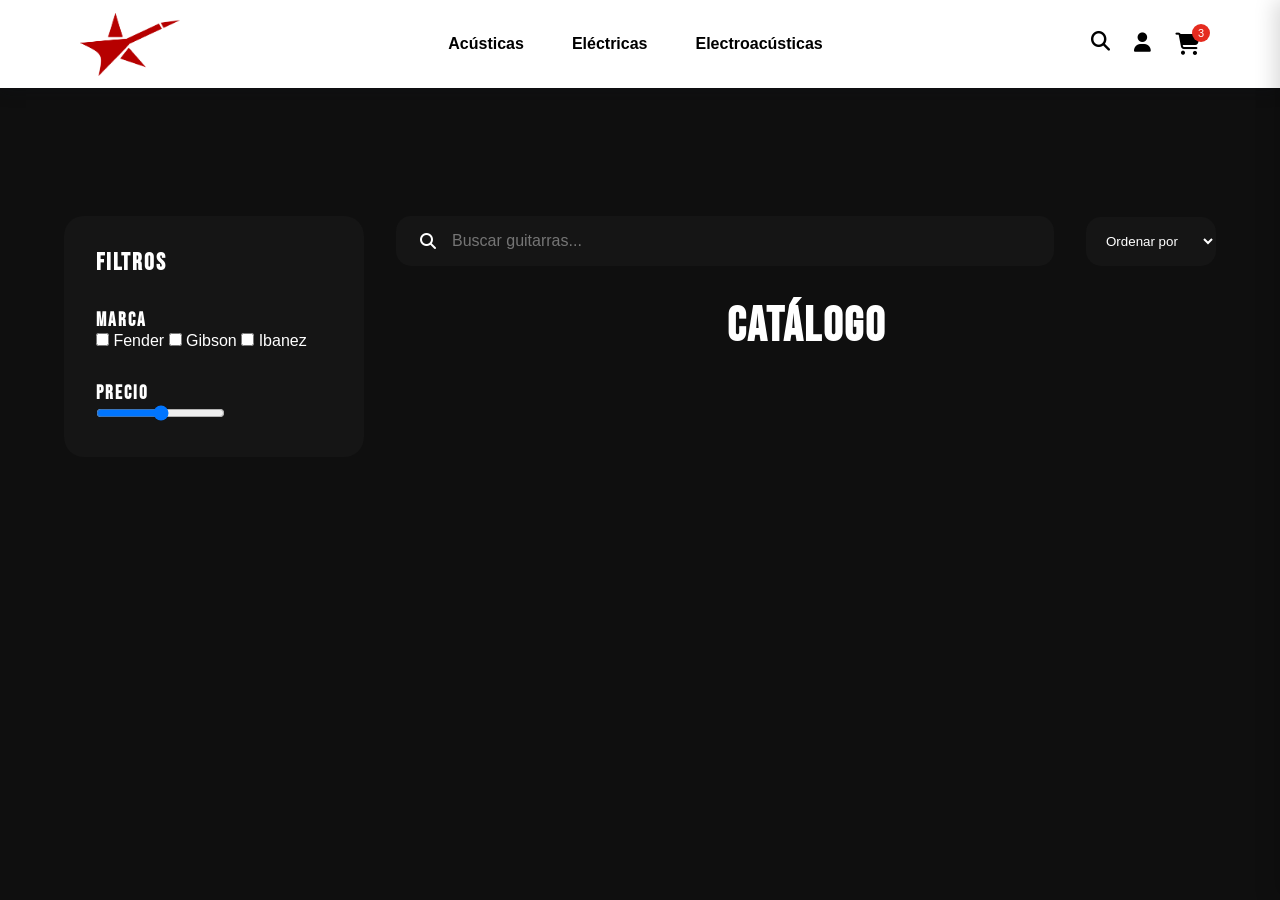
==== QueretaRock/pages/products.html @ 55d17b22 "Primer commit" ====
<!DOCTYPE html>
<html lang="es">
<head>

    <meta charset="UTF-8">
    <meta name="viewport" content="width=device-width, initial-scale=1.0">
    <title>Productos | QueretaRock</title>

    <!-- ============== FUENTES ============== -->
    <link rel="preconnect" href="https://fonts.googleapis.com">
    <link rel="preconnect" href="https://fonts.gstatic.com" crossorigin>
    <link href="https://fonts.googleapis.com/css2?family=Bebas+Neue&family=Poppins:wght@300;400;500;600;700&display=swap" rel="stylesheet">

    <!-- ============== ICONOS ============== -->
    <link rel="stylesheet"
    href="https://cdnjs.cloudflare.com/ajax/libs/font-awesome/6.5.1/css/all.min.css">

    <!-- ============== ICON ============== -->
    <link rel="icon" type="image/x-icon" href="../assets/img/icons/logo.ico"> 


    <!-- ============== CSS ============== -->
    <link rel="stylesheet" href="../assets/css/main.css">
    <link rel="stylesheet" href="../assets/css/pages/nav.css">
    <link rel="stylesheet" href="../assets/css/pages/cart.css">
</head>

<body>
    <!-- ============== OVERLAY ==============-->
    <div class="cart-overlay" id="cartOverlay"></div>

    <!-- ============== CARD SIDEBAR ============== -->
    <aside class="cart-sidebar" id="cartSidebar">

        <div class="cart-header">

            <h2>Tu Carrito</h2>

            <button id="closeCart" class="close-cart">
                <i class="fa-solid fa-xmark"></i>
            </button>

        </div>

        <div class="cart-content">

            <!-- ============== PRODCUT 1 ============== -->
            <div class="cart-item">

                <img src="../assets/img/products/gibsonVintageFlyingV.webp"
                    alt="Flying V">

                <div class="item-details">

                    <h3>
                        Gibson Flying V 70s with Gold Hardware,
                        Vintage Sunburst, Exclusive
                    </h3>

                    <div class="item-price">$2,599</div>

                    <div class="quantity-controls">

                        <button>-</button>

                        <span>1</span>

                        <button>+</button>

                        <button class="delete-btn">
                            <i class="fa-regular fa-trash-can"></i>
                        </button>

                    </div>

                </div>

            </div>

            <!-- ============== PRODCUT 2 ============== -->
            <div class="cart-item">

                <img src="../assets/img/products/gibsonExplorer.webp"
                    alt="Explorer">

                <div class="item-details">

                    <h3>
                        Gibson Explorer 70s,
                        Vintage Sunburst, Exclusive
                    </h3>

                    <div class="item-price">$2,599</div>

                    <div class="quantity-controls">

                        <button>-</button>

                        <span>2</span>

                        <button>+</button>

                        <button class="delete-btn">
                            <i class="fa-regular fa-trash-can"></i>
                        </button>

                    </div>

                </div>

            </div>

        </div>

        <!-- ============== SUMMARY ============== -->
        <div class="cart-summary">

            <div class="summary-row">
                <span>Total parcial</span>
                <span>$7,797</span>
            </div>

            <p class="shipping-note">
                Envío calculado al finalizar la compra
            </p>

            <div class="summary-row total">
                <span>Total</span>
                <span>$7,797</span>
            </div>

        </div>

        <!-- ============== CHECKOUT ============== -->
        <div class="checkout-section">

            <button class="checkout-btn">
                Pagar Pedido
            </button>   

        </div>

    </aside>
    <header class="header sticky">
        <nav class="nav container">
            <div class="nav__data">
                <a href="../index.html" class="nav__logo">
                    <img class="logo" src="../assets/img/icons/logo.png" alt="logo">
                </a>
            </div>

            <!-- ============== NAV MENU ============== -->
            <div class="nav__menu show-menu" id="nav-menu">
                <ul class="nav__list">

                     <!-- ============== DROPDOWN 1 ============== -->
                    <li class="dropdown__item">
                        <div class="nav__link">
                            Acústicas
                        </div>

                        <ul class="dropdown__menu">
                            
                            <!-- ============== DROPDOWN SUBMENU 1.1 ============== -->
                            <li class="dropdown__subitem">
                                <div class="dropdown__link">
                                    Marcas 
                                </div>

                                <ul class="dropdown__submenu">
                                    <li>
                                        <a href="pages/products.html" class="dropdown__sublink">
                                        Fender
                                        </a>
                                    </li>

                                    <li>
                                        <a href="guitarsBrand.html" class="dropdown__sublink">
                                            Epiphone
                                        </a>
                                    </li>

                                    <li>
                                        <a href="guitarsBrand.html" class="dropdown__sublink">
                                            Yamaha
                                        </a>
                                    </li>
                                </ul>
                            </li>

                            <!-- ============== DROPDOWN SUBMENU 1.2 ============== -->
                            <li class="dropdown__subitem">
                                <div class="dropdown__link">
                                    Modelo
                                </div>

                                <ul class="dropdown__submenu">
                                    <li>
                                        <a href="#" class="dropdown__sublink">
                                            00 (Grand Concert)
                                        </a>
                                    </li>

                                    <li>
                                        <a href="#" class="dropdown__sublink">
                                            000 (Auditorium)
                                        </a>
                                    </li>

                                    <li>
                                        <a href="#" class="dropdown__sublink">
                                            Grand Performance
                                        </a>
                                    </li>
                                </ul>
                            </li>
                        </ul>
                    </li>

                    <!-- ============== DROPDOWN 2 ============== -->
                    <li class="dropdown__item">
                        <div class="nav__link">
                            Eléctricas
                        </div>

                        <ul class="dropdown__menu">
                            
                            <!-- ============== DROPDOWN SUBMENU 2.1 ============== -->
                            <li class="dropdown__subitem">
                                <div class="dropdown__link">
                                    Marcas
                                </div>

                                <ul class="dropdown__submenu">
                                    <li>
                                        <a href="guitarsBrand.html" class="dropdown__sublink">
                                            Fender
                                        </a>
                                    </li>

                                    <li>
                                        <a href="guitarsBrand.html" class="dropdown__sublink">
                                            Gibson
                                        </a>
                                    </li>

                                    <li>
                                        <a href="guitarsBrand.html" class="dropdown__sublink">
                                            Jackson
                                        </a>
                                    </li>
                                </ul>
                            </li>

                            <!-- ============== DROPDOWN SUBMENU 2.2 ============== -->
                            <li class="dropdown__subitem">
                                <div class="dropdown__link">
                                    Modelo
                                </div>

                                <ul class="dropdown__submenu">
                                    <li>
                                        <a href="#" class="dropdown__sublink">
                                           Flying V
                                        </a>
                                    </li>

                                    <li>
                                        <a href="#" class="dropdown__sublink">
                                           Les Paul
                                        </a>
                                    </li>

                                    <li>
                                        <a href="#" class="dropdown__sublink">
                                            Stratocaster
                                        </a>
                                    </li>
                                </ul>
                            </li>
                        </ul>
                    </li>

                    <!-- ============== DROPDOWN 3 ============== -->
                    <li class="dropdown__item">
                        <div class="nav__link">
                            Electroacústicas 
                        </div>

                        <ul class="dropdown__menu">
                            
                            <!-- ============== DROPDOWN SUBMENU 3.1 ============== -->
                            <li class="dropdown__subitem">
                                <div class="dropdown__link">
                                  Marcas
                                </div>

                                <ul class="dropdown__submenu">
                                    <li>
                                        <a href="guitarsBrand.html" class="dropdown__sublink">
                                             Ibanez
                                        </a>
                                    </li>

                                    <li>
                                        <a href="guitarsBrand.html" class="dropdown__sublink">
                                            Martin
                                        </a>
                                    </li>

                                    <li>
                                        <a href="guitarsBrand.html" class="dropdown__sublink">
                                            Yamaha
                                        </a>
                                    </li>
                                </ul>
                            </li>

                            <!-- ============== DROPDOWN SUBMENU 3.2 ============== -->
                            <li class="dropdown__subitem">
                                <div class="dropdown__link">
                                    Modelo
                                </div>

                                <ul class="dropdown__submenu">
                                    <li>
                                        <a href="#" class="dropdown__sublink">
                                            Dreadnought
                                        </a>
                                    </li>

                                    <li>
                                        <a href="#" class="dropdown__sublink">
                                            Jumbo
                                        </a>
                                    </li>

                                    <li>
                                        <a href="#" class="dropdown__sublink">
                                            Parlour
                                        </a>
                                    </li>
                                </ul>
                            </li>
                        </ul>
                    </li>
                </ul>
            </div>
            <!-- ============== NAV ICONS ============== -->
            <div class="nav-icons">
                <i class="fas fa-search"></i>
                <a href="#">
                    <i class="fas fa-user"></i>
                </a>
                <button id="cartButton" class="cart-btn">
                    <i class="fas fa-shopping-cart"></i>
                    <span class="cart-count">3</span>
                </button>
            </div>
        </nav>
    </header>
    <!-- ============== CATÁLOGO ============== -->

    <section class="products-page">

        <!-- ============== FILTROS ============== -->

        <aside class="filters">

            <h2>Filtros</h2>

            <!-- MARCAS -->

            <div class="filter-group">

                <h3>Marca</h3>

                <label>
                    <input type="checkbox">
                    Fender
                </label>

                <label>
                    <input type="checkbox">
                    Gibson
                </label>

                <label>
                    <input type="checkbox">
                    Ibanez
                </label>

            </div>

            <!-- ==============  PRECIO ============== -->

            <div class="filter-group">

                <h3>Precio</h3>

                <input type="range">

            </div>

        </aside>

        <!-- ============== PRODUCTOS ============== -->

        <div class="products-content">

            <div class="products-topbar">

                <div class="search-box">

                    <i class="fas fa-search"></i>

                    <input
                    type="text"
                    id="searchInput"
                    placeholder="Buscar guitarras...">

                </div>

                <select id="sortSelect">

                <option value="">
                    Ordenar por
                </option>

                <option value="low">
                    Menor precio
                </option>

                <option value="high">
                    Mayor precio
                </option>

            </select>

            </div>

            <h2 class="section-title">
                Catálogo
            </h2>

            <div class="products-grid"></div>

        </div>

    </section>

    <div class="toast">

    Producto agregado al carrito

    </div>

    <!-- ============== JavaScript ============== -->
<script type="module"
src="../assets/js/main.js">
</script>
    <script src="../assets/js/modules/cart2.js"> </script>
    <script type="module"
    src="../assets/js/modules/products.js"></script>

</body>

</html>
---- QueretaRock/assets/css/main.css ----
@import url('./global/variables.css');
@import url('./global/reset.css');
@import url('./global/typography.css');

@import url('./components/navbar.css');
@import url('./components/hero.css');
@import url('./components/buttons.css');
@import url('./components/cards.css');
@import url('./pages/products-page.css');
@import url('./pages/product-detail.css');
---- QueretaRock/assets/css/pages/nav.css ----
/* ============== GOOGLE FONTS ============== */
@import url("https://fonts.googleapis.com/css2?family=Montserrat:ital,wght@0,100..900;1,100..900&display=swap");

/* ============== VARIABLE CSS ============== */
:root{
    --header-height: 3.5rem;

    /* ======= COLORS ======= */
    /* Color mode HLS(hue, saturatio, lightness */
    --black-color: #000;
    --white-color: #fff;
    --white-color-light: hsl(0, 0%, 100%);
    --white-color-lighten: hsl(0, 0%, 94%);
    --body-color: #0f0f0f;

    /* ======= Font and Typography ======= */
    /* .5rem = 8px | 1rem = 16px ...*/
    --body-font: "Monserrat", sans-serif;
    --normal-font-size: .938rem;

    /* ======= Font weight ======= */
    --font-regular: 400;
    --font-semi-bold: 600;

    /* ======= Z-index ======= */
    --z-tooltip: 10;
    --z-fixed: 100;
}

/* Responsive typography */
@media screen and (min-width: 1024px) {
    :root {
        --normal-font-size: 1rem;
    }
}

/* ============== BASE ============== */
* {
    box-sizing: border-box;
    padding: 0;
    margin:  0;
}

body {
    font-family: var(--body-font);
    font-size: var(--normal-font-size);
    background-color: var(--body-color);
}

ul {
    list-style: none;
}

a {
    text-decoration: none;
}

/* ============== REUSABLE CSS CLASSES ============== */
.container {
    max-width: 1120px;
    margin-inline: 1.5rem ;
}

/* ============== HEADER ============== */
.header {
    position: fixed;
    top: 0;
    left: 0;
    width: 100%;
    background-color: var(--white-color);
    box-shadow: 0 2px 16px hsla(220, 32%, 8%, .3);
    z-index: var(--z-fixed);
}

.sticky {
    position: sticky;
    top: 0;
}
/* ============== NAV ============== */
.nav {
    height: var(--header-height);
}

.logo {
    cursor: pointer;
    width: 100px;
    height: 63px;
}

.nav__data {
    height: 100%;
    display: flex;
    justify-content: space-between;
    align-items: center;
}

.nav__logo {
    display: inline-flex;
    column-gap: .25rem;
}

.nav__link {
    color: black;
    background-color: var(--white-color);
    font-weight: var(--font-semi-bold);
    padding: 1.25rem 1.5rem;
    display: flex;
    justify-content: space-between;
    align-items: center;
    transition: background-color .3s;
}


/* Show menu */
.show-menu {
    opacity: 1;
    top: 3.5 rem;
    pointer-events: initial;
}

/* ============== DROPDOWN ============== */
.dropdown__item {
    cursor: pointer;
}

.dropdown__arrow {
    font-size: 1.25rem;
    font-weight: initial;
    transition: transform .4s
}

.dropdown__link,
.dropdown__sublink {
    padding: 1.25rem 1.25rem 1.25rem 2.5rem;
    color: var(--black-color);
    background-color: var(--white-color);
    display: flex;
    align-items: center;
    column-gap: .5rem;
    font-weight: var(--font-semi-bold);
    transition: background-color .3s;
}

.dropdown__link i,
.dropdown__sublink i {
    font-size: 1.25rem;
    font-weight: initial;
}

.dropdown__link:hover, 
.dropdown__sublink:hover {
    background-color: var(--white-color-lighten);
}

.dropdown__menu,
.dropdown__submenu {
    max-height: 0;
    overflow: hidden;
    transition: max-height .4s ease-out;
}

/* Show dropdown menu & submenu */
.dropdown__item:hover .dropdown__menu,
.dropdown__subitem:hover > .dropdown__submenu {
    max-height: 1000px;
    transition: max-height .4s ease-in
}

/* Rotate dropdown icon */
.dropdown__item:hover .dropdown__arrow {
    transform: rotate(180deg);
}

/* ============== DROPDOWN SUBMENU ============== */
.dropdown__add {
    margin-left: auto;
}

.dropdown__sublink {
    background-color: var(--white-color);
}

/* ============== BREAKPOINTS ============== */
/* For large devices */
@media screen and (min-width: 1118px) {
    .container {
        margin-inline: auto;
    }

    .nav {
        height: calc(var(--header-height) + 2rem);
        display: flex;
        justify-content: space-between;
    }
    .nav__toggle {
        display: none;
    }
    .nav__list {
        height: 100%;
        display: flex;
        column-gap: 3rem;
    }
    .nav__link {
        height: 100%;
        padding: 0;
        justify-content: initial;
        column-gap: .25rem;
    }
    .nav__link:hover {
        background-color: transparent;
    }

    .dropdown__item,
    .dropdown__subitem {
        position: relative;
    }

    .dropdown__menu,
    .dropdown__submenu {
        max-height: initial;
        overflow: initial;
        position: absolute;
        left: 0;
        top: 6rem;
        opacity: 0;
        pointer-events: none;
        transition: opacity .3s, top .3s;
    }

    .dropdown__link,
    .dropdown__sublink {
        padding-inline: 1rem 3.5rem;
    }

    .dropdown__subitem .dropdown__link {
        padding-inline: 1rem;
    }

    .dropdown__submenu {
        position: absolute;
        left: 100%;
        top: .5rem;
    }
    
    /* Show dropdown menu */
    .dropdown__item:hover .dropdown__menu {
        opacity: 1;
        top: 5.5rem;
        pointer-events: initial;
        transition: top .3s;
    }

    /* Show dropdown submenu */
    .dropdown__subitem:hover .dropdown__submenu {
        opacity: 1;
        top: 0;
        pointer-events: initial;
        transition: top .3s;
    }
}

.menuItem {
    display: flex;
    align-items: center;
    gap: 25px;
    padding: 14px 10px;
}

.menuItem img {
    width: 20px;
    text-align:center;
}
---- QueretaRock/assets/css/pages/cart.css ----
.cart-btn {
    position: relative;
    background: none;
    border: none;
    cursor: pointer;
    font-size: 22px;
    color: #000;
    margin-bottom: 2rem;
}

.cart-count {
    position: absolute;
    top: -8px;
    right: -10px;
    width: 18px;
    height: 18px;
    border-radius: 50%;
    background: #e52b1f;
    color: #fff;
    font-size:11px;
    display: flex;
    align-items: center;
    justify-content: center;
}

.cart-overlay {
    position: fixed;
    inset: 0;
    background: rgba(0,0,0,.4);
    opacity: 0;
    visibility: hidden;
    transition: .3s;
    z-index: 998;
}

.cart-overlay.active {
    opacity: 1;
    visibility: visible;
}

.cart-sidebar {
    position: fixed;
    top: 0;
    right: -550px;
    width: 550px;
    height: 100vh;
    background: #fff;
    display: flex;
    flex-direction: column;
    box-shadow: -5px 0 20px rgba(0,0,0,.15);
    transition: .35s ease;
    z-index :999;
}

.cart-sidebar.active {
    right: 0;
}

.cart-header {
    height: 85px;
    display: flex;
    align-items: center;
    justify-content: center;
    border-bottom: 1px solid #ddd;
    position: relative;
    color:  black;
}

.cart-header h2 {
    font-size: 50px;
    font-weight: 700;
}

.close-cart {
    position: absolute;
    right: 20px;
    width: 42px;
    height: 42px;
    border-radius: 50%;
    border: 1px solid #111;
    background: white;
    cursor: pointer;
    font-size: 18px;
}

.cart-content {
    flex: 1;
    overflow-y: auto;
}

.cart-item {
    display: flex;
    gap: 20px;
    padding: 30px;
    border-bottom: 1px solid #ddd;
}

.cart-item img {
    width: 170px;
    height: 170px;
    object-fit: contain;
    background: #f4f4f4;
    border-radius: 10px;
}

.item-details {
    flex: 1;
}

.item-details h3 {
    font-size: 17px;
    line-height: 1.3;
    margin-bottom: 15px;
}

.item-price {
    font-size: 18px;
    margin-bottom: 25px;
}

.quantity-controls {
    display: flex;
    align-items: center;
    gap: 0;
}

.quantity-controls button {
    width: 40px;
    height: 40px;
    border: 1px solid #ccc;
    background: #fff;
    cursor: pointer;
    font-size: 20px;
}

.quantity-controls span {
    width: 40px;
    height: 40px;
    border-top: 1px solid #ccc;
    border-bottom: 1px solid #ccc;
    display: flex;
    align-items: center;
    justify-content: center;
}

.delete-btn {
    margin-left: 15px !important;
    border: none !important;
    width: 40px !important;
    height: 40px !important;
    border-radius: 50%;
    background: #f1f1f1 !important;
}

.cart-summary {
    padding: 25px 30px;
    color: #000;
    border-top: 1px solid #ddd;
}

.summary-row {
    display: flex;
    justify-content: space-between;
    margin-bottom: 20px;
    font-size: 18px;
}

.total {
    font-size: 22px;
    font-weight: 700;
}

.shipping-note{
    margin-bottom: 25px;
}

.checkout-section {
    padding: 20px 30px 30px;
    border-top: 1px solid #fff;
}

.checkout-btn {
    width: 100%;
    height: 56px;
    border: none;
    border-radius: 40px;
    background: #0b0b12;
    color: white;
    font-size: 20px;
    font-weight: 600;
    cursor: pointer;
    margin-bottom: 15px;
}

.payment-icons {
    display: flex;
    flex-wrap: wrap;
    gap: 10px;
    justify-content: center;
}

.payment-icons img {
    height: 26px;
}
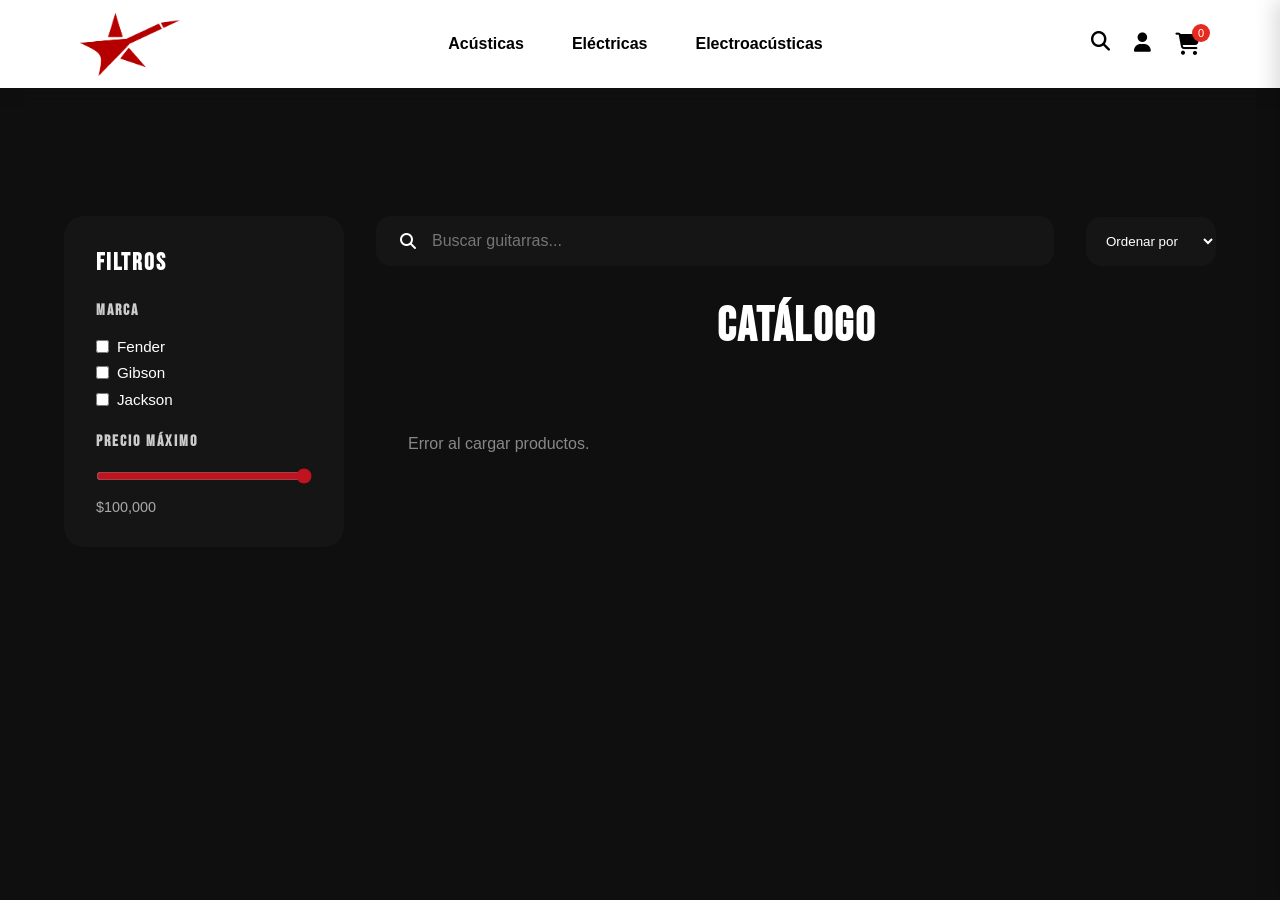
==== commit 8e402256: "Actualizacion" ====
--- a/QueretaRock/pages/products.html
+++ b/QueretaRock/pages/products.html
@@ -1,146 +1,50 @@
 <!DOCTYPE html>
 <html lang="es">
 <head>
-
     <meta charset="UTF-8">
     <meta name="viewport" content="width=device-width, initial-scale=1.0">
     <title>Productos | QueretaRock</title>
 
-    <!-- ============== FUENTES ============== -->
     <link rel="preconnect" href="https://fonts.googleapis.com">
     <link rel="preconnect" href="https://fonts.gstatic.com" crossorigin>
     <link href="https://fonts.googleapis.com/css2?family=Bebas+Neue&family=Poppins:wght@300;400;500;600;700&display=swap" rel="stylesheet">
+    <link rel="stylesheet" href="https://cdnjs.cloudflare.com/ajax/libs/font-awesome/6.5.1/css/all.min.css">
+    <link rel="icon" type="image/x-icon" href="../assets/img/icons/logo.ico">
 
-    <!-- ============== ICONOS ============== -->
-    <link rel="stylesheet"
-    href="https://cdnjs.cloudflare.com/ajax/libs/font-awesome/6.5.1/css/all.min.css">
-
-    <!-- ============== ICON ============== -->
-    <link rel="icon" type="image/x-icon" href="../assets/img/icons/logo.ico"> 
-
-
-    <!-- ============== CSS ============== -->
     <link rel="stylesheet" href="../assets/css/main.css">
     <link rel="stylesheet" href="../assets/css/pages/nav.css">
     <link rel="stylesheet" href="../assets/css/pages/cart.css">
 </head>
+<body>
 
-<body>
-    <!-- ============== OVERLAY ==============-->
+    <!-- ============== OVERLAY ============== -->
     <div class="cart-overlay" id="cartOverlay"></div>
 
-    <!-- ============== CARD SIDEBAR ============== -->
+    <!-- ============== CART SIDEBAR ============== -->
     <aside class="cart-sidebar" id="cartSidebar">
-
         <div class="cart-header">
-
             <h2>Tu Carrito</h2>
-
             <button id="closeCart" class="close-cart">
                 <i class="fa-solid fa-xmark"></i>
             </button>
-
         </div>
 
-        <div class="cart-content">
+        <div class="cart-content" id="cartContent"></div>
 
-            <!-- ============== PRODCUT 1 ============== -->
-            <div class="cart-item">
-
-                <img src="../assets/img/products/gibsonVintageFlyingV.webp"
-                    alt="Flying V">
-
-                <div class="item-details">
-
-                    <h3>
-                        Gibson Flying V 70s with Gold Hardware,
-                        Vintage Sunburst, Exclusive
-                    </h3>
-
-                    <div class="item-price">$2,599</div>
-
-                    <div class="quantity-controls">
-
-                        <button>-</button>
-
-                        <span>1</span>
-
-                        <button>+</button>
-
-                        <button class="delete-btn">
-                            <i class="fa-regular fa-trash-can"></i>
-                        </button>
-
-                    </div>
-
-                </div>
-
+        <div class="cart-summary">
+            <div class="summary-row total">
+                <span>Total</span>
+                <span id="cartTotal">$0 MXN</span>
             </div>
-
-            <!-- ============== PRODCUT 2 ============== -->
-            <div class="cart-item">
-
-                <img src="../assets/img/products/gibsonExplorer.webp"
-                    alt="Explorer">
-
-                <div class="item-details">
-
-                    <h3>
-                        Gibson Explorer 70s,
-                        Vintage Sunburst, Exclusive
-                    </h3>
-
-                    <div class="item-price">$2,599</div>
-
-                    <div class="quantity-controls">
-
-                        <button>-</button>
-
-                        <span>2</span>
-
-                        <button>+</button>
-
-                        <button class="delete-btn">
-                            <i class="fa-regular fa-trash-can"></i>
-                        </button>
-
-                    </div>
-
-                </div>
-
-            </div>
-
+            <p class="shipping-note">Envío calculado al finalizar la compra</p>
         </div>
 
-        <!-- ============== SUMMARY ============== -->
-        <div class="cart-summary">
+        <div class="checkout-section">
+            <button class="checkout-btn">Pagar Pedido</button>
+        </div>
+    </aside>
 
-            <div class="summary-row">
-                <span>Total parcial</span>
-                <span>$7,797</span>
-            </div>
-
-            <p class="shipping-note">
-                Envío calculado al finalizar la compra
-            </p>
-
-            <div class="summary-row total">
-                <span>Total</span>
-                <span>$7,797</span>
-            </div>
-
-        </div>
-
-        <!-- ============== CHECKOUT ============== -->
-        <div class="checkout-section">
-
-            <button class="checkout-btn">
-                Pagar Pedido
-            </button>   
-
-        </div>
-
-    </aside>
+    <!-- ============== HEADER ============== -->
     <header class="header sticky">
         <nav class="nav container">
             <div class="nav__data">
@@ -149,320 +53,107 @@
                 </a>
             </div>
 
-            <!-- ============== NAV MENU ============== -->
             <div class="nav__menu show-menu" id="nav-menu">
                 <ul class="nav__list">
-
-                     <!-- ============== DROPDOWN 1 ============== -->
                     <li class="dropdown__item">
-                        <div class="nav__link">
-                            Acústicas
-                        </div>
-
+                        <div class="nav__link">Acústicas</div>
                         <ul class="dropdown__menu">
-                            
-                            <!-- ============== DROPDOWN SUBMENU 1.1 ============== -->
                             <li class="dropdown__subitem">
-                                <div class="dropdown__link">
-                                    Marcas 
-                                </div>
-
+                                <div class="dropdown__link">Marcas</div>
                                 <ul class="dropdown__submenu">
-                                    <li>
-                                        <a href="pages/products.html" class="dropdown__sublink">
-                                        Fender
-                                        </a>
-                                    </li>
-
-                                    <li>
-                                        <a href="guitarsBrand.html" class="dropdown__sublink">
-                                            Epiphone
-                                        </a>
-                                    </li>
-
-                                    <li>
-                                        <a href="guitarsBrand.html" class="dropdown__sublink">
-                                            Yamaha
-                                        </a>
-                                    </li>
-                                </ul>
-                            </li>
-
-                            <!-- ============== DROPDOWN SUBMENU 1.2 ============== -->
-                            <li class="dropdown__subitem">
-                                <div class="dropdown__link">
-                                    Modelo
-                                </div>
-
-                                <ul class="dropdown__submenu">
-                                    <li>
-                                        <a href="#" class="dropdown__sublink">
-                                            00 (Grand Concert)
-                                        </a>
-                                    </li>
-
-                                    <li>
-                                        <a href="#" class="dropdown__sublink">
-                                            000 (Auditorium)
-                                        </a>
-                                    </li>
-
-                                    <li>
-                                        <a href="#" class="dropdown__sublink">
-                                            Grand Performance
-                                        </a>
-                                    </li>
+                                    <li><a href="products.html" class="dropdown__sublink">Fender</a></li>
+                                    <li><a href="products.html" class="dropdown__sublink">Epiphone</a></li>
+                                    <li><a href="products.html" class="dropdown__sublink">Yamaha</a></li>
                                 </ul>
                             </li>
                         </ul>
                     </li>
-
-                    <!-- ============== DROPDOWN 2 ============== -->
                     <li class="dropdown__item">
-                        <div class="nav__link">
-                            Eléctricas
-                        </div>
-
+                        <div class="nav__link">Eléctricas</div>
                         <ul class="dropdown__menu">
-                            
-                            <!-- ============== DROPDOWN SUBMENU 2.1 ============== -->
                             <li class="dropdown__subitem">
-                                <div class="dropdown__link">
-                                    Marcas
-                                </div>
-
+                                <div class="dropdown__link">Marcas</div>
                                 <ul class="dropdown__submenu">
-                                    <li>
-                                        <a href="guitarsBrand.html" class="dropdown__sublink">
-                                            Fender
-                                        </a>
-                                    </li>
-
-                                    <li>
-                                        <a href="guitarsBrand.html" class="dropdown__sublink">
-                                            Gibson
-                                        </a>
-                                    </li>
-
-                                    <li>
-                                        <a href="guitarsBrand.html" class="dropdown__sublink">
-                                            Jackson
-                                        </a>
-                                    </li>
-                                </ul>
-                            </li>
-
-                            <!-- ============== DROPDOWN SUBMENU 2.2 ============== -->
-                            <li class="dropdown__subitem">
-                                <div class="dropdown__link">
-                                    Modelo
-                                </div>
-
-                                <ul class="dropdown__submenu">
-                                    <li>
-                                        <a href="#" class="dropdown__sublink">
-                                           Flying V
-                                        </a>
-                                    </li>
-
-                                    <li>
-                                        <a href="#" class="dropdown__sublink">
-                                           Les Paul
-                                        </a>
-                                    </li>
-
-                                    <li>
-                                        <a href="#" class="dropdown__sublink">
-                                            Stratocaster
-                                        </a>
-                                    </li>
+                                    <li><a href="products.html" class="dropdown__sublink">Fender</a></li>
+                                    <li><a href="products.html" class="dropdown__sublink">Gibson</a></li>
+                                    <li><a href="products.html" class="dropdown__sublink">Jackson</a></li>
                                 </ul>
                             </li>
                         </ul>
                     </li>
-
-                    <!-- ============== DROPDOWN 3 ============== -->
                     <li class="dropdown__item">
-                        <div class="nav__link">
-                            Electroacústicas 
-                        </div>
-
+                        <div class="nav__link">Electroacústicas</div>
                         <ul class="dropdown__menu">
-                            
-                            <!-- ============== DROPDOWN SUBMENU 3.1 ============== -->
                             <li class="dropdown__subitem">
-                                <div class="dropdown__link">
-                                  Marcas
-                                </div>
-
+                                <div class="dropdown__link">Marcas</div>
                                 <ul class="dropdown__submenu">
-                                    <li>
-                                        <a href="guitarsBrand.html" class="dropdown__sublink">
-                                             Ibanez
-                                        </a>
-                                    </li>
-
-                                    <li>
-                                        <a href="guitarsBrand.html" class="dropdown__sublink">
-                                            Martin
-                                        </a>
-                                    </li>
-
-                                    <li>
-                                        <a href="guitarsBrand.html" class="dropdown__sublink">
-                                            Yamaha
-                                        </a>
-                                    </li>
-                                </ul>
-                            </li>
-
-                            <!-- ============== DROPDOWN SUBMENU 3.2 ============== -->
-                            <li class="dropdown__subitem">
-                                <div class="dropdown__link">
-                                    Modelo
-                                </div>
-
-                                <ul class="dropdown__submenu">
-                                    <li>
-                                        <a href="#" class="dropdown__sublink">
-                                            Dreadnought
-                                        </a>
-                                    </li>
-
-                                    <li>
-                                        <a href="#" class="dropdown__sublink">
-                                            Jumbo
-                                        </a>
-                                    </li>
-
-                                    <li>
-                                        <a href="#" class="dropdown__sublink">
-                                            Parlour
-                                        </a>
-                                    </li>
+                                    <li><a href="products.html" class="dropdown__sublink">Ibanez</a></li>
+                                    <li><a href="products.html" class="dropdown__sublink">Martin</a></li>
+                                    <li><a href="products.html" class="dropdown__sublink">Yamaha</a></li>
                                 </ul>
                             </li>
                         </ul>
                     </li>
                 </ul>
             </div>
-            <!-- ============== NAV ICONS ============== -->
+
             <div class="nav-icons">
                 <i class="fas fa-search"></i>
-                <a href="#">
+                <a href="user.html" id="userLink">
                     <i class="fas fa-user"></i>
                 </a>
                 <button id="cartButton" class="cart-btn">
                     <i class="fas fa-shopping-cart"></i>
-                    <span class="cart-count">3</span>
+                    <span class="cart-count" id="cartCount">0</span>
                 </button>
             </div>
         </nav>
     </header>
+
     <!-- ============== CATÁLOGO ============== -->
-
     <section class="products-page">
 
-        <!-- ============== FILTROS ============== -->
-
         <aside class="filters">
-
             <h2>Filtros</h2>
 
-            <!-- MARCAS -->
+            <div class="filter-group">
+                <h3>Marca</h3>
+                <label><input type="checkbox" value="Fender"> Fender</label>
+                <label><input type="checkbox" value="Gibson"> Gibson</label>
+                <label><input type="checkbox" value="Jackson"> Jackson</label>
+            </div>
 
             <div class="filter-group">
+                <h3>Precio máximo</h3>
+                <input type="range" id="priceRange" min="0" max="100000" value="100000" step="500">
+                <span id="priceLabel">$100,000</span>
+            </div>
+        </aside>
 
-                <h3>Marca</h3>
-
-                <label>
-                    <input type="checkbox">
-                    Fender
-                </label>
-
-                <label>
-                    <input type="checkbox">
-                    Gibson
-                </label>
-
-                <label>
-                    <input type="checkbox">
-                    Ibanez
-                </label>
-
+        <div class="products-content">
+            <div class="products-topbar">
+                <div class="search-box">
+                    <i class="fas fa-search"></i>
+                    <input type="text" id="searchInput" placeholder="Buscar guitarras...">
+                </div>
+                <select id="sortSelect">
+                    <option value="">Ordenar por</option>
+                    <option value="low">Menor precio</option>
+                    <option value="high">Mayor precio</option>
+                </select>
             </div>
 
-            <!-- ==============  PRECIO ============== -->
-
-            <div class="filter-group">
-
-                <h3>Precio</h3>
-
-                <input type="range">
-
-            </div>
-
-        </aside>
-
-        <!-- ============== PRODUCTOS ============== -->
-
-        <div class="products-content">
-
-            <div class="products-topbar">
-
-                <div class="search-box">
-
-                    <i class="fas fa-search"></i>
-
-                    <input
-                    type="text"
-                    id="searchInput"
-                    placeholder="Buscar guitarras...">
-
-                </div>
-
-                <select id="sortSelect">
-
-                <option value="">
-                    Ordenar por
-                </option>
-
-                <option value="low">
-                    Menor precio
-                </option>
-
-                <option value="high">
-                    Mayor precio
-                </option>
-
-            </select>
-
-            </div>
-
-            <h2 class="section-title">
-                Catálogo
-            </h2>
-
-            <div class="products-grid"></div>
-
+            <h2 class="section-title">Catálogo</h2>
+            <div class="products-grid" id="productsGrid"></div>
         </div>
 
     </section>
 
-    <div class="toast">
+    <!-- Toast -->
+    <div class="toast" id="toast">Producto agregado al carrito</div>
 
-    Producto agregado al carrito
-
-    </div>
-
-    <!-- ============== JavaScript ============== -->
-<script type="module"
-src="../assets/js/main.js">
-</script>
-    <script src="../assets/js/modules/cart2.js"> </script>
-    <script type="module"
-    src="../assets/js/modules/products.js"></script>
+    <!-- ============== JAVASCRIPT ============== -->
+    <script type="module" src="../assets/js/main.js"></script>
 
 </body>
-
-</html>+</html>
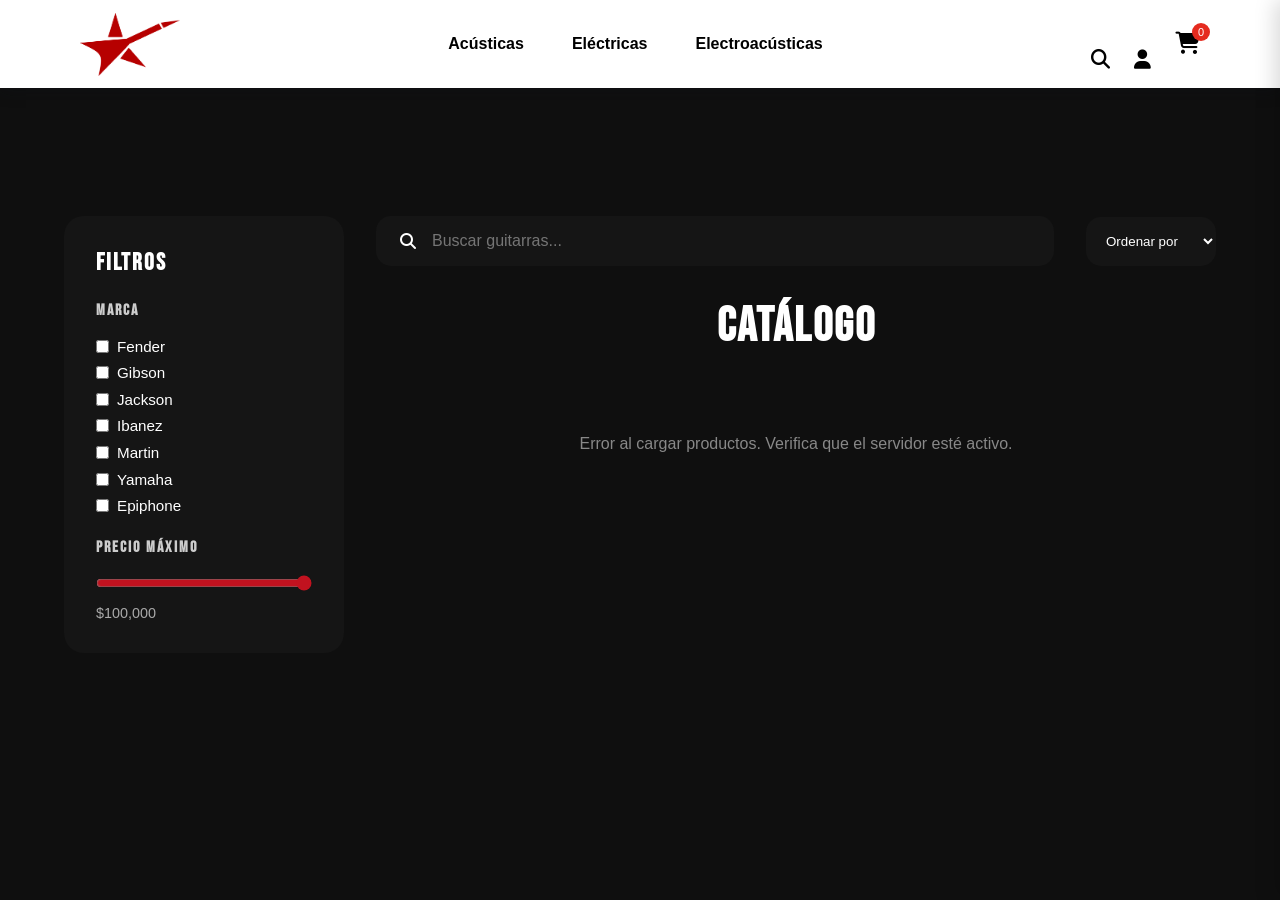
==== commit 51432721: "actualizacion" ====
--- a/QueretaRock/pages/products.html
+++ b/QueretaRock/pages/products.html
@@ -4,23 +4,54 @@
     <meta charset="UTF-8">
     <meta name="viewport" content="width=device-width, initial-scale=1.0">
     <title>Productos | QueretaRock</title>
-
     <link rel="preconnect" href="https://fonts.googleapis.com">
     <link rel="preconnect" href="https://fonts.gstatic.com" crossorigin>
     <link href="https://fonts.googleapis.com/css2?family=Bebas+Neue&family=Poppins:wght@300;400;500;600;700&display=swap" rel="stylesheet">
     <link rel="stylesheet" href="https://cdnjs.cloudflare.com/ajax/libs/font-awesome/6.5.1/css/all.min.css">
     <link rel="icon" type="image/x-icon" href="../assets/img/icons/logo.ico">
-
     <link rel="stylesheet" href="../assets/css/main.css">
     <link rel="stylesheet" href="../assets/css/pages/nav.css">
     <link rel="stylesheet" href="../assets/css/pages/cart.css">
+
+    <!-- Estilos de filtros activos (inline para no crear otro archivo) -->
+    <style>
+        #activeFiltersBar {
+            display: none;
+            align-items: center;
+            gap: .7rem;
+            flex-wrap: wrap;
+            margin-bottom: 1.5rem;
+            padding: .9rem 1.2rem;
+            background: #151515;
+            border-radius: 12px;
+            border: 1px solid #222;
+        }
+        .filter-badge-label { font-size: .85rem; color: #888; }
+        .filter-badge {
+            font-size: .85rem;
+            padding: .3rem .8rem;
+            background: rgba(193,18,31,.15);
+            border: 1px solid rgba(193,18,31,.3);
+            border-radius: 20px;
+            color: #e63946;
+        }
+        .filter-clear {
+            margin-left: auto;
+            font-size: .82rem;
+            color: #888;
+            text-decoration: none;
+            display: flex;
+            align-items: center;
+            gap: .3rem;
+            transition: color .2s;
+        }
+        .filter-clear:hover { color: #fff; }
+    </style>
 </head>
 <body>
 
-    <!-- ============== OVERLAY ============== -->
+    <!-- ============== OVERLAY & CART ============== -->
     <div class="cart-overlay" id="cartOverlay"></div>
-
-    <!-- ============== CART SIDEBAR ============== -->
     <aside class="cart-sidebar" id="cartSidebar">
         <div class="cart-header">
             <h2>Tu Carrito</h2>
@@ -28,9 +59,7 @@
                 <i class="fa-solid fa-xmark"></i>
             </button>
         </div>
-
         <div class="cart-content" id="cartContent"></div>
-
         <div class="cart-summary">
             <div class="summary-row total">
                 <span>Total</span>
@@ -38,9 +67,8 @@
             </div>
             <p class="shipping-note">Envío calculado al finalizar la compra</p>
         </div>
-
         <div class="checkout-section">
-            <button class="checkout-btn">Pagar Pedido</button>
+            <button class="checkout-btn" id="checkoutBtn">Pagar Pedido</button>
         </div>
     </aside>
 
@@ -55,53 +83,82 @@
 
             <div class="nav__menu show-menu" id="nav-menu">
                 <ul class="nav__list">
+
+                    <!-- ACÚSTICAS -->
                     <li class="dropdown__item">
                         <div class="nav__link">Acústicas</div>
                         <ul class="dropdown__menu">
                             <li class="dropdown__subitem">
                                 <div class="dropdown__link">Marcas</div>
                                 <ul class="dropdown__submenu">
-                                    <li><a href="products.html" class="dropdown__sublink">Fender</a></li>
-                                    <li><a href="products.html" class="dropdown__sublink">Epiphone</a></li>
-                                    <li><a href="products.html" class="dropdown__sublink">Yamaha</a></li>
+                                    <li><a href="products.html?category=Acustica&brand=Fender"   class="dropdown__sublink">Fender</a></li>
+                                    <li><a href="products.html?category=Acustica&brand=Epiphone" class="dropdown__sublink">Epiphone</a></li>
+                                    <li><a href="products.html?category=Acustica&brand=Yamaha"   class="dropdown__sublink">Yamaha</a></li>
+                                </ul>
+                            </li>
+                            <li class="dropdown__subitem">
+                                <div class="dropdown__link">Modelo</div>
+                                <ul class="dropdown__submenu">
+                                    <li><a href="products.html?category=Acustica&model=Grand+Concert"     class="dropdown__sublink">00 (Grand Concert)</a></li>
+                                    <li><a href="products.html?category=Acustica&model=Auditorium"        class="dropdown__sublink">000 (Auditorium)</a></li>
+                                    <li><a href="products.html?category=Acustica&model=Grand+Performance" class="dropdown__sublink">Grand Performance</a></li>
                                 </ul>
                             </li>
                         </ul>
                     </li>
+
+                    <!-- ELÉCTRICAS -->
                     <li class="dropdown__item">
                         <div class="nav__link">Eléctricas</div>
                         <ul class="dropdown__menu">
                             <li class="dropdown__subitem">
                                 <div class="dropdown__link">Marcas</div>
                                 <ul class="dropdown__submenu">
-                                    <li><a href="products.html" class="dropdown__sublink">Fender</a></li>
-                                    <li><a href="products.html" class="dropdown__sublink">Gibson</a></li>
-                                    <li><a href="products.html" class="dropdown__sublink">Jackson</a></li>
+                                    <li><a href="products.html?category=Electrica&brand=Fender"  class="dropdown__sublink">Fender</a></li>
+                                    <li><a href="products.html?category=Electrica&brand=Gibson"  class="dropdown__sublink">Gibson</a></li>
+                                    <li><a href="products.html?category=Electrica&brand=Jackson" class="dropdown__sublink">Jackson</a></li>
+                                </ul>
+                            </li>
+                            <li class="dropdown__subitem">
+                                <div class="dropdown__link">Modelo</div>
+                                <ul class="dropdown__submenu">
+                                    <li><a href="products.html?category=Electrica&model=Flying+V"     class="dropdown__sublink">Flying V</a></li>
+                                    <li><a href="products.html?category=Electrica&model=Les+Paul"     class="dropdown__sublink">Les Paul</a></li>
+                                    <li><a href="products.html?category=Electrica&model=Stratocaster" class="dropdown__sublink">Stratocaster</a></li>
                                 </ul>
                             </li>
                         </ul>
                     </li>
+
+                    <!-- ELECTROACÚSTICAS -->
                     <li class="dropdown__item">
                         <div class="nav__link">Electroacústicas</div>
                         <ul class="dropdown__menu">
                             <li class="dropdown__subitem">
                                 <div class="dropdown__link">Marcas</div>
                                 <ul class="dropdown__submenu">
-                                    <li><a href="products.html" class="dropdown__sublink">Ibanez</a></li>
-                                    <li><a href="products.html" class="dropdown__sublink">Martin</a></li>
-                                    <li><a href="products.html" class="dropdown__sublink">Yamaha</a></li>
+                                    <li><a href="products.html?category=Electroacustica&brand=Ibanez" class="dropdown__sublink">Ibanez</a></li>
+                                    <li><a href="products.html?category=Electroacustica&brand=Martin" class="dropdown__sublink">Martin</a></li>
+                                    <li><a href="products.html?category=Electroacustica&brand=Yamaha" class="dropdown__sublink">Yamaha</a></li>
+                                </ul>
+                            </li>
+                            <li class="dropdown__subitem">
+                                <div class="dropdown__link">Modelo</div>
+                                <ul class="dropdown__submenu">
+                                    <li><a href="products.html?category=Electroacustica&model=Dreadnought" class="dropdown__sublink">Dreadnought</a></li>
+                                    <li><a href="products.html?category=Electroacustica&model=Jumbo"       class="dropdown__sublink">Jumbo</a></li>
+                                    <li><a href="products.html?category=Electroacustica&model=Parlour"     class="dropdown__sublink">Parlour</a></li>
                                 </ul>
                             </li>
                         </ul>
                     </li>
+
                 </ul>
             </div>
 
             <div class="nav-icons">
                 <i class="fas fa-search"></i>
-                <a href="user.html" id="userLink">
-                    <i class="fas fa-user"></i>
-                </a>
+                <a href="user.html" id="userLink"><i class="fas fa-user"></i></a>
                 <button id="cartButton" class="cart-btn">
                     <i class="fas fa-shopping-cart"></i>
                     <span class="cart-count" id="cartCount">0</span>
@@ -113,14 +170,19 @@
     <!-- ============== CATÁLOGO ============== -->
     <section class="products-page">
 
+        <!-- FILTROS -->
         <aside class="filters">
             <h2>Filtros</h2>
 
             <div class="filter-group">
                 <h3>Marca</h3>
-                <label><input type="checkbox" value="Fender"> Fender</label>
-                <label><input type="checkbox" value="Gibson"> Gibson</label>
+                <label><input type="checkbox" value="Fender">  Fender</label>
+                <label><input type="checkbox" value="Gibson">  Gibson</label>
                 <label><input type="checkbox" value="Jackson"> Jackson</label>
+                <label><input type="checkbox" value="Ibanez">  Ibanez</label>
+                <label><input type="checkbox" value="Martin">  Martin</label>
+                <label><input type="checkbox" value="Yamaha">  Yamaha</label>
+                <label><input type="checkbox" value="Epiphone">Epiphone</label>
             </div>
 
             <div class="filter-group">
@@ -130,6 +192,7 @@
             </div>
         </aside>
 
+        <!-- CONTENIDO -->
         <div class="products-content">
             <div class="products-topbar">
                 <div class="search-box">
@@ -143,6 +206,9 @@
                 </select>
             </div>
 
+            <!-- Barra de filtros activos (URL params) -->
+            <div id="activeFiltersBar"></div>
+
             <h2 class="section-title">Catálogo</h2>
             <div class="products-grid" id="productsGrid"></div>
         </div>
@@ -150,10 +216,11 @@
     </section>
 
     <!-- Toast -->
-    <div class="toast" id="toast">Producto agregado al carrito</div>
-
-    <!-- ============== JAVASCRIPT ============== -->
+    <div class="toast" id="toast">
+        <i class="fas fa-check-circle"></i> Producto agregado al carrito
+    </div>
+
     <script type="module" src="../assets/js/main.js"></script>
 
 </body>
-</html>
+</html>
--- a/QueretaRock/assets/css/pages/nav.css
+++ b/QueretaRock/assets/css/pages/nav.css
@@ -4,30 +4,19 @@
 /* ============== VARIABLE CSS ============== */
 :root{
     --header-height: 3.5rem;
-
-    /* ======= COLORS ======= */
-    /* Color mode HLS(hue, saturatio, lightness */
     --black-color: #000;
     --white-color: #fff;
     --white-color-light: hsl(0, 0%, 100%);
     --white-color-lighten: hsl(0, 0%, 94%);
     --body-color: #0f0f0f;
-
-    /* ======= Font and Typography ======= */
-    /* .5rem = 8px | 1rem = 16px ...*/
     --body-font: "Monserrat", sans-serif;
     --normal-font-size: .938rem;
-
-    /* ======= Font weight ======= */
     --font-regular: 400;
     --font-semi-bold: 600;
-
-    /* ======= Z-index ======= */
     --z-tooltip: 10;
     --z-fixed: 100;
 }
 
-/* Responsive typography */
 @media screen and (min-width: 1024px) {
     :root {
         --normal-font-size: 1rem;
@@ -38,7 +27,7 @@
 * {
     box-sizing: border-box;
     padding: 0;
-    margin:  0;
+    margin: 0;
 }
 
 body {
@@ -47,18 +36,13 @@
     background-color: var(--body-color);
 }
 
-ul {
-    list-style: none;
-}
-
-a {
-    text-decoration: none;
-}
-
-/* ============== REUSABLE CSS CLASSES ============== */
+ul { list-style: none; }
+a  { text-decoration: none; }
+
+/* ============== REUSABLE ============== */
 .container {
     max-width: 1120px;
-    margin-inline: 1.5rem ;
+    margin-inline: 1.5rem;
 }
 
 /* ============== HEADER ============== */
@@ -76,6 +60,7 @@
     position: sticky;
     top: 0;
 }
+
 /* ============== NAV ============== */
 .nav {
     height: var(--header-height);
@@ -110,23 +95,19 @@
     transition: background-color .3s;
 }
 
-
-/* Show menu */
 .show-menu {
     opacity: 1;
-    top: 3.5 rem;
+    top: 3.5rem;
     pointer-events: initial;
 }
 
 /* ============== DROPDOWN ============== */
-.dropdown__item {
-    cursor: pointer;
-}
+.dropdown__item  { cursor: pointer; }
 
 .dropdown__arrow {
     font-size: 1.25rem;
     font-weight: initial;
-    transition: transform .4s
+    transition: transform .4s;
 }
 
 .dropdown__link,
@@ -142,15 +123,10 @@
 }
 
 .dropdown__link i,
-.dropdown__sublink i {
-    font-size: 1.25rem;
-    font-weight: initial;
-}
-
-.dropdown__link:hover, 
-.dropdown__sublink:hover {
-    background-color: var(--white-color-lighten);
-}
+.dropdown__sublink i { font-size: 1.25rem; font-weight: initial; }
+
+.dropdown__link:hover,
+.dropdown__sublink:hover { background-color: var(--white-color-lighten); }
 
 .dropdown__menu,
 .dropdown__submenu {
@@ -159,42 +135,41 @@
     transition: max-height .4s ease-out;
 }
 
-/* Show dropdown menu & submenu */
 .dropdown__item:hover .dropdown__menu,
 .dropdown__subitem:hover > .dropdown__submenu {
     max-height: 1000px;
-    transition: max-height .4s ease-in
-}
-
-/* Rotate dropdown icon */
-.dropdown__item:hover .dropdown__arrow {
-    transform: rotate(180deg);
-}
-
-/* ============== DROPDOWN SUBMENU ============== */
-.dropdown__add {
-    margin-left: auto;
-}
-
-.dropdown__sublink {
-    background-color: var(--white-color);
-}
+    transition: max-height .4s ease-in;
+}
+
+.dropdown__item:hover .dropdown__arrow { transform: rotate(180deg); }
+
+.dropdown__add    { margin-left: auto; }
+.dropdown__sublink { background-color: var(--white-color); }
+
+/* ============== NAV ICONS ============== */
+/* FIX: se eliminó margin-top: 2rem que desalineaba los íconos */
+.nav-icons {
+    display: flex;
+    gap: 1.5rem;
+    align-items: center;
+    color: black;
+    font-size: 1.2rem;
+    cursor: pointer;
+}
+
+.nav-icons a { color: black; }
+.nav-icons i:hover { color: #c1121f; }
 
 /* ============== BREAKPOINTS ============== */
-/* For large devices */
 @media screen and (min-width: 1118px) {
-    .container {
-        margin-inline: auto;
-    }
+    .container { margin-inline: auto; }
 
     .nav {
         height: calc(var(--header-height) + 2rem);
         display: flex;
         justify-content: space-between;
     }
-    .nav__toggle {
-        display: none;
-    }
+    .nav__toggle { display: none; }
     .nav__list {
         height: 100%;
         display: flex;
@@ -206,14 +181,10 @@
         justify-content: initial;
         column-gap: .25rem;
     }
-    .nav__link:hover {
-        background-color: transparent;
-    }
+    .nav__link:hover { background-color: transparent; }
 
     .dropdown__item,
-    .dropdown__subitem {
-        position: relative;
-    }
+    .dropdown__subitem { position: relative; }
 
     .dropdown__menu,
     .dropdown__submenu {
@@ -228,21 +199,16 @@
     }
 
     .dropdown__link,
-    .dropdown__sublink {
-        padding-inline: 1rem 3.5rem;
-    }
-
-    .dropdown__subitem .dropdown__link {
-        padding-inline: 1rem;
-    }
+    .dropdown__sublink { padding-inline: 1rem 3.5rem; }
+
+    .dropdown__subitem .dropdown__link { padding-inline: 1rem; }
 
     .dropdown__submenu {
         position: absolute;
         left: 100%;
         top: .5rem;
     }
-    
-    /* Show dropdown menu */
+
     .dropdown__item:hover .dropdown__menu {
         opacity: 1;
         top: 5.5rem;
@@ -250,7 +216,6 @@
         transition: top .3s;
     }
 
-    /* Show dropdown submenu */
     .dropdown__subitem:hover .dropdown__submenu {
         opacity: 1;
         top: 0;
@@ -258,15 +223,3 @@
         transition: top .3s;
     }
 }
-
-.menuItem {
-    display: flex;
-    align-items: center;
-    gap: 25px;
-    padding: 14px 10px;
-}
-
-.menuItem img {
-    width: 20px;
-    text-align:center;
-}       
